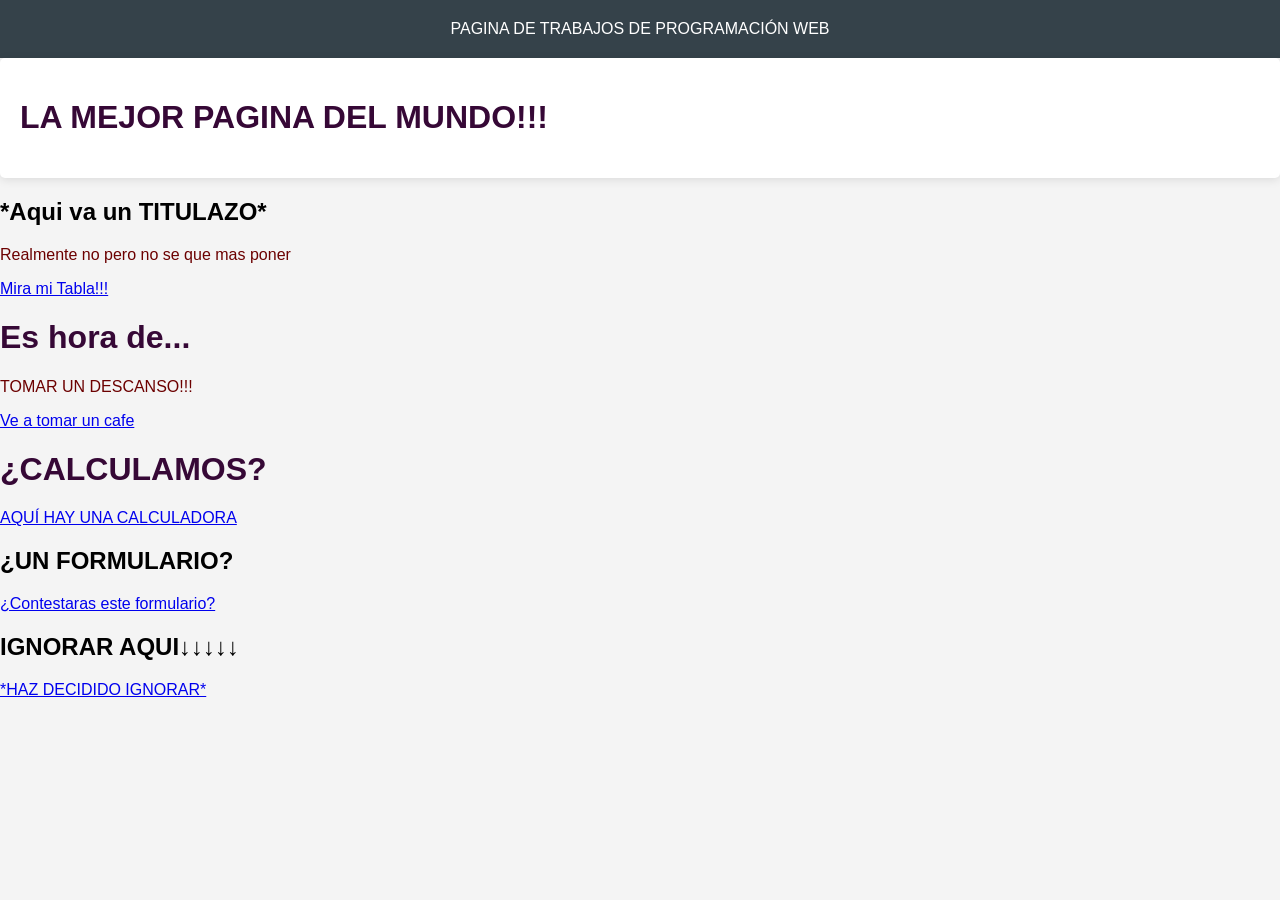
==== index.html @ 8e296209 "actualización de pagina" ====
<!DOCTYPE html>
<html lang="en">
<head>
    <meta charset="UTF-8">
    <meta name="viewport" content="width=device-width, initial-scale=1.0">
    <title>MYPAGE</title>
    <link rel="stylesheet" href="miStyleUn.css">
</head>
<body>
    <header>PAGINA DE TRABAJOS DE PROGRAMACIÓN WEB</header>
    <main>
        <h1>LA MEJOR PAGINA DEL MUNDO!!!</h1>
    </main>
    <div>
    <h2>*Aqui va un TITULAZO*</h2>
    <p>Realmente no pero no se que mas poner</p>
    <a href="un.html">Mira mi Tabla!!!</a>
</div>
<div>
    <h1>Es hora de...</h1>
    <p>TOMAR UN DESCANSO!!!</p>
    <a href="cafe.html">Ve a tomar un cafe</a>
</div>
<div>
    <h1>¿CALCULAMOS?</h1>
    <a href="pag3.html">AQUÍ HAY UNA CALCULADORA</a>
</div>
<div>
    <h2>¿UN FORMULARIO?</h2>
    <a href="formulario.html">¿Contestaras este formulario?</a>
</div>
<div>
    <h2>IGNORAR AQUI↓↓↓↓↓</h2>
    <a href="igno.html">*HAZ DECIDIDO IGNORAR*</a>
</div>
</body>
</html>
---- miStyleUn.css ----
body{
    font-family: Arial, sans-serif;
    background-color: #f4f4f4;
    margin: 0;
    padding: 0;
}

header {
    background: #35424a;
    color: #ffffff;
    padding: 20px 0;
    text-align: center;
}

main {
    padding: 20px;
    background: #ffffff;
    border-radius: 5px;
    box-shadow: 0 2px 10px rgba(0, 0, 0, 0.1);
}

h1{
    color: rgb(54, 8, 54);
}
p{
    color: rgb(108, 0, 0);
}
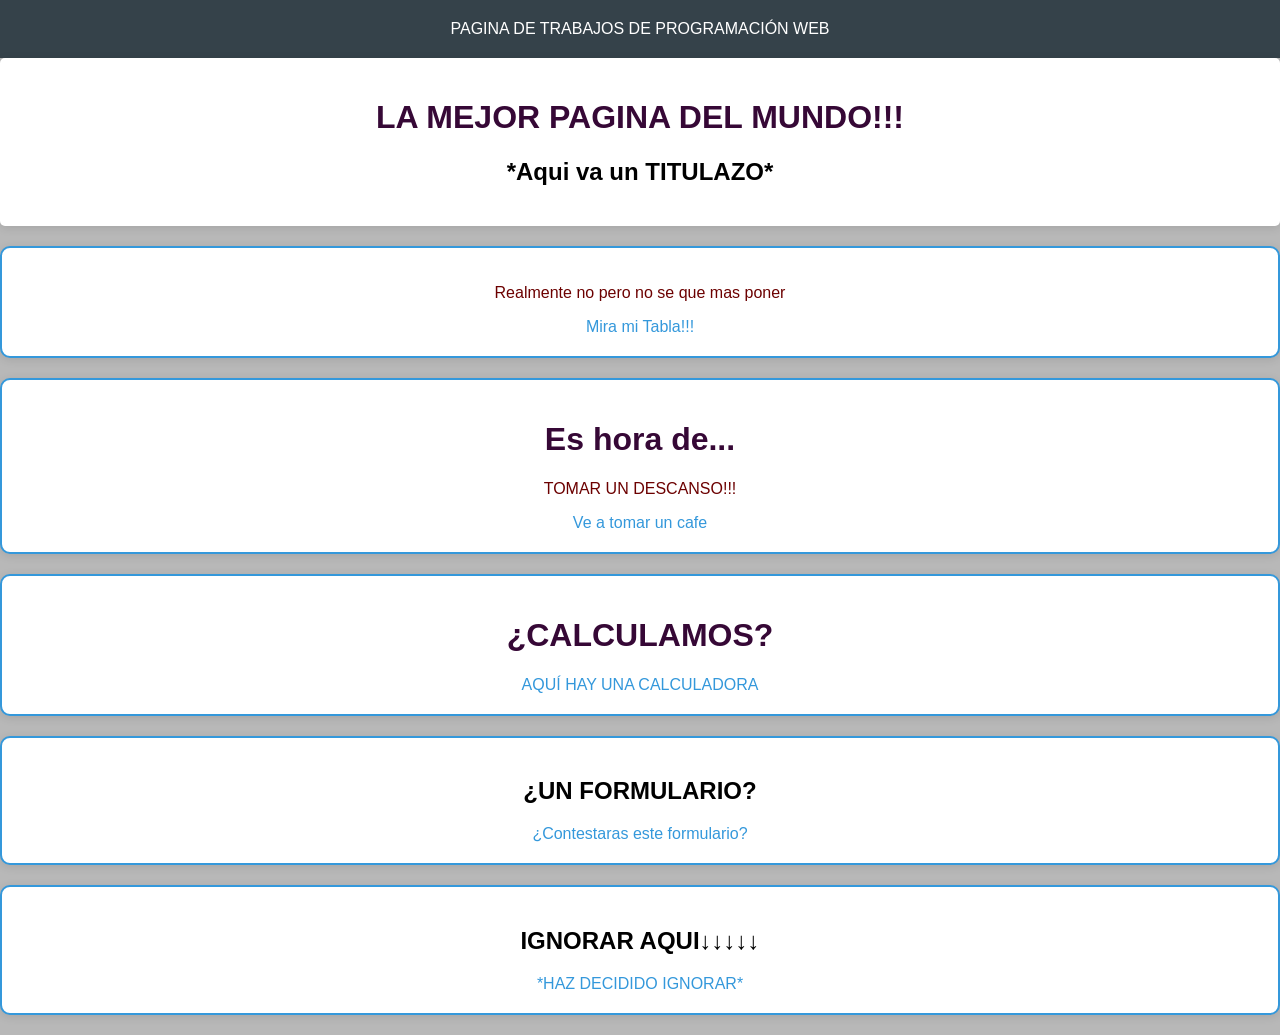
==== commit ce09ece0: "Actualizado de estilo y pagina" ====
--- a/index.html
+++ b/index.html
@@ -7,29 +7,29 @@
     <link rel="stylesheet" href="miStyleUn.css">
 </head>
 <body>
-    <header>PAGINA DE TRABAJOS DE PROGRAMACIÓN WEB</header>
-    <main>
-        <h1>LA MEJOR PAGINA DEL MUNDO!!!</h1>
-    </main>
-    <div>
+<header>PAGINA DE TRABAJOS DE PROGRAMACIÓN WEB</header>
+<main>
+    <h1>LA MEJOR PAGINA DEL MUNDO!!!</h1>
     <h2>*Aqui va un TITULAZO*</h2>
+</main>
+<div class="my-div">        
     <p>Realmente no pero no se que mas poner</p>
     <a href="un.html">Mira mi Tabla!!!</a>
 </div>
-<div>
+<div class="my-div">
     <h1>Es hora de...</h1>
     <p>TOMAR UN DESCANSO!!!</p>
     <a href="cafe.html">Ve a tomar un cafe</a>
 </div>
-<div>
+<div class="my-div">
     <h1>¿CALCULAMOS?</h1>
     <a href="pag3.html">AQUÍ HAY UNA CALCULADORA</a>
 </div>
-<div>
+<div class="my-div">
     <h2>¿UN FORMULARIO?</h2>
     <a href="formulario.html">¿Contestaras este formulario?</a>
 </div>
-<div>
+<div class="my-div">
     <h2>IGNORAR AQUI↓↓↓↓↓</h2>
     <a href="igno.html">*HAZ DECIDIDO IGNORAR*</a>
 </div>
--- a/miStyleUn.css
+++ b/miStyleUn.css
@@ -1,6 +1,6 @@
 body{
     font-family: Arial, sans-serif;
-    background-color: #f4f4f4;
+    background-color: #b8b8b8;
     margin: 0;
     padding: 0;
 }
@@ -17,11 +17,34 @@
     background: #ffffff;
     border-radius: 5px;
     box-shadow: 0 2px 10px rgba(0, 0, 0, 0.1);
+    text-align: center;
 }
-
+a {
+    color: #3498db;
+    text-decoration: none;
+}
 h1{
     color: rgb(54, 8, 54);
 }
 p{
     color: rgb(108, 0, 0);
-}+}
+div{
+    text-align: center;
+}
+.my-div {
+    background-color: #ffffff;
+    border: 2px solid #3498db;
+    border-radius: 10px;
+    padding: 20px;
+    margin: 20px 0;
+    box-shadow: 0 2px 10px rgba(0, 0, 0, 0.1);
+    transition: transform 0.3s ease;
+}
+
+.my-div:hover {
+    transform: scale(1.02);
+}
+img{
+    width: 200px;
+}
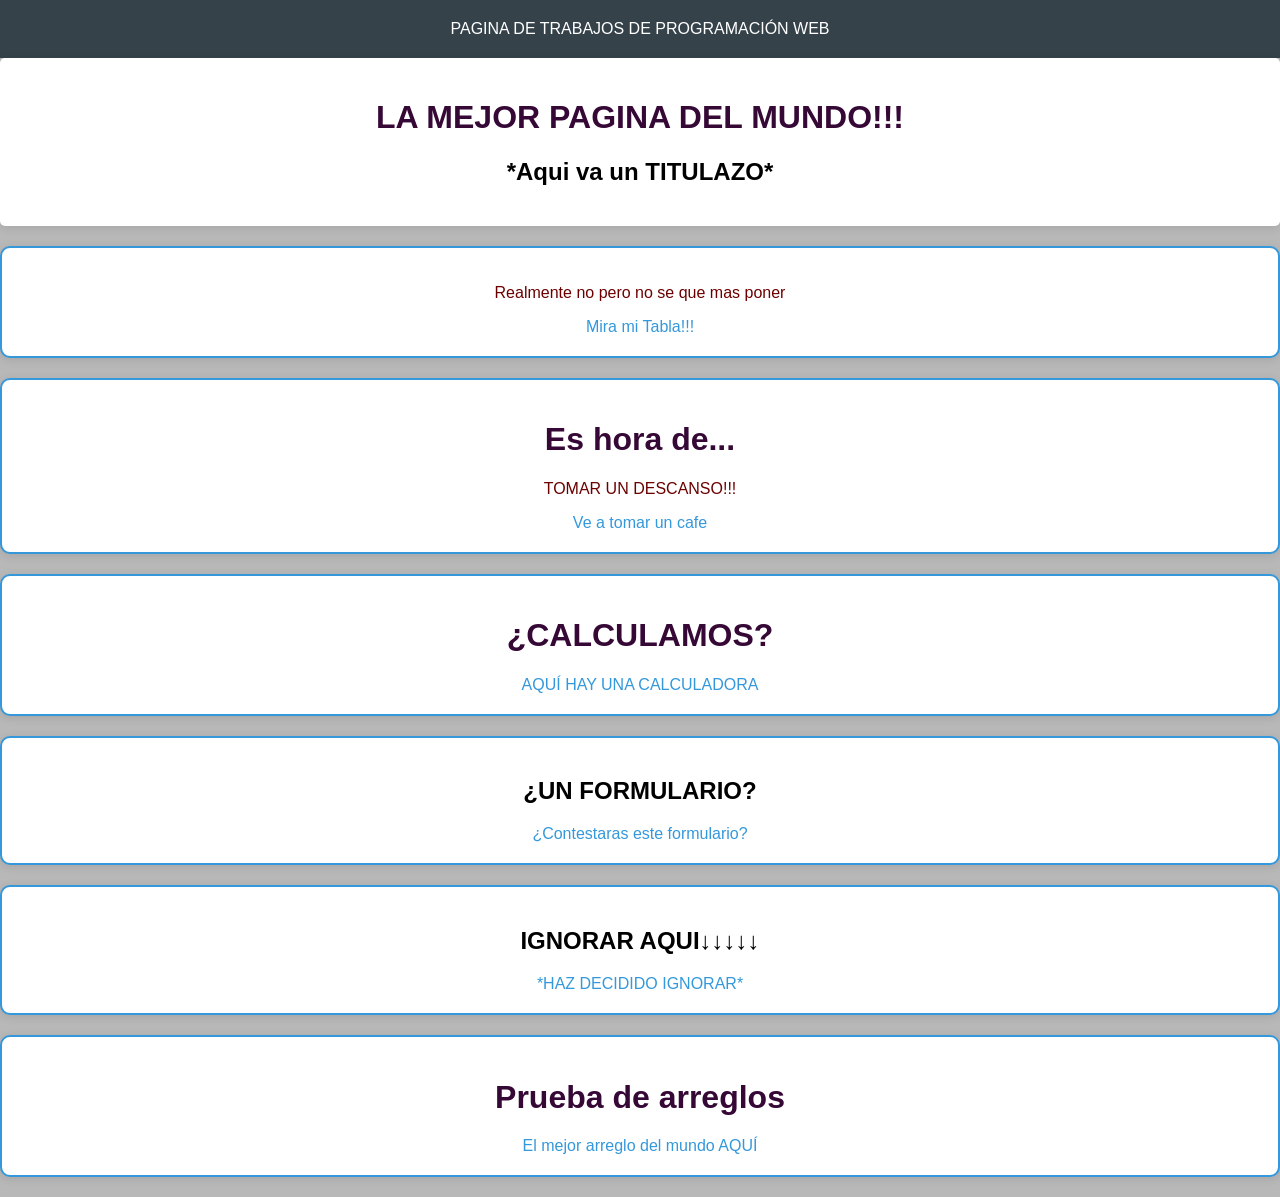
==== commit 0cae6f1c: "actualización de pagina" ====
--- a/index.html
+++ b/index.html
@@ -14,24 +14,28 @@
 </main>
 <div class="my-div">        
     <p>Realmente no pero no se que mas poner</p>
-    <a href="un.html">Mira mi Tabla!!!</a>
+    <a href="/html/un.html">Mira mi Tabla!!!</a>
 </div>
 <div class="my-div">
     <h1>Es hora de...</h1>
     <p>TOMAR UN DESCANSO!!!</p>
-    <a href="cafe.html">Ve a tomar un cafe</a>
+    <a href="/html/cafe.html">Ve a tomar un cafe</a>
 </div>
 <div class="my-div">
     <h1>¿CALCULAMOS?</h1>
-    <a href="pag3.html">AQUÍ HAY UNA CALCULADORA</a>
+    <a href="/html/pag3.html">AQUÍ HAY UNA CALCULADORA</a>
 </div>
 <div class="my-div">
     <h2>¿UN FORMULARIO?</h2>
-    <a href="formulario.html">¿Contestaras este formulario?</a>
+    <a href="/html/formulario.html">¿Contestaras este formulario?</a>
 </div>
 <div class="my-div">
     <h2>IGNORAR AQUI↓↓↓↓↓</h2>
-    <a href="igno.html">*HAZ DECIDIDO IGNORAR*</a>
+    <a href="/html/igno.html">*HAZ DECIDIDO IGNORAR*</a>
+</div>
+<div class="my-div">
+    <h1>Prueba de arreglos</h1>
+    <a href="/html/arreglos.html">El mejor arreglo del mundo AQUÍ</a>
 </div>
 </body>
 </html>
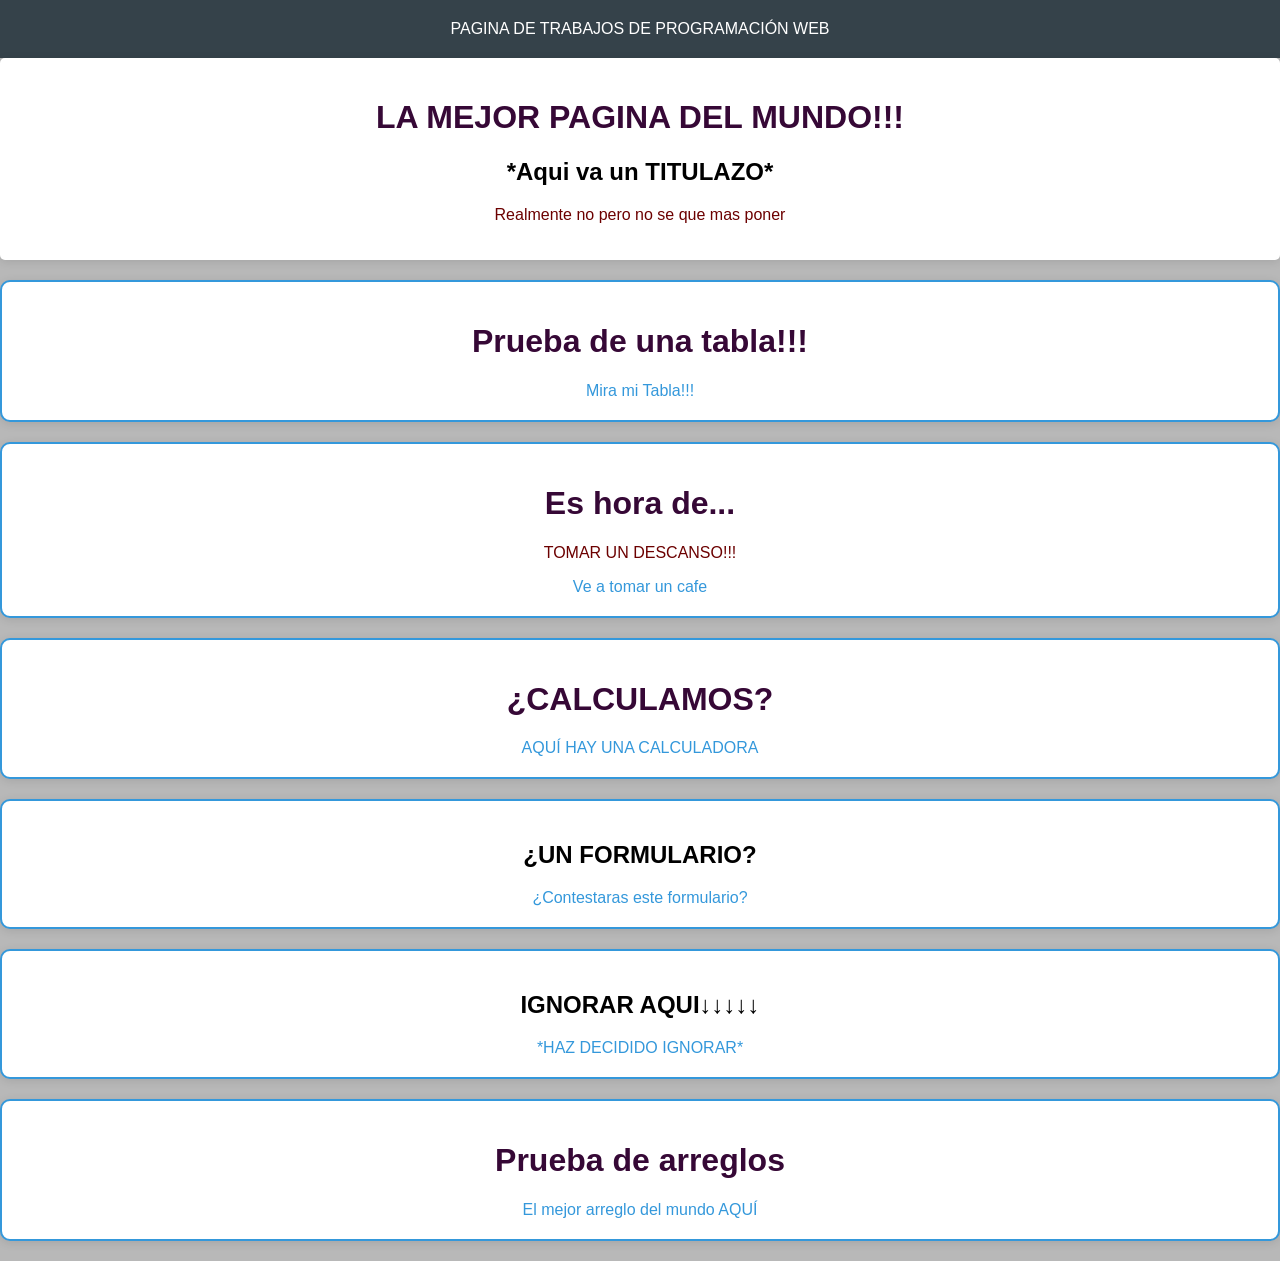
==== commit 5981a3ee: "Actualización de página" ====
--- a/index.html
+++ b/index.html
@@ -4,38 +4,39 @@
     <meta charset="UTF-8">
     <meta name="viewport" content="width=device-width, initial-scale=1.0">
     <title>MYPAGE</title>
-    <link rel="stylesheet" href="miStyleUn.css">
+    <link rel="stylesheet" href="css/miStyleUn.css">
 </head>
 <body>
 <header>PAGINA DE TRABAJOS DE PROGRAMACIÓN WEB</header>
 <main>
     <h1>LA MEJOR PAGINA DEL MUNDO!!!</h1>
     <h2>*Aqui va un TITULAZO*</h2>
+    <p>Realmente no pero no se que mas poner</p>
 </main>
-<div class="my-div">        
-    <p>Realmente no pero no se que mas poner</p>
-    <a href="/html/un.html">Mira mi Tabla!!!</a>
+<div class="my-div">
+    <h1>Prueba de una tabla!!!</h1>
+    <a href="html/un.html">Mira mi Tabla!!!</a>
 </div>
 <div class="my-div">
     <h1>Es hora de...</h1>
     <p>TOMAR UN DESCANSO!!!</p>
-    <a href="/html/cafe.html">Ve a tomar un cafe</a>
+    <a href="html/cafe.html">Ve a tomar un cafe</a>
 </div>
 <div class="my-div">
     <h1>¿CALCULAMOS?</h1>
-    <a href="/html/pag3.html">AQUÍ HAY UNA CALCULADORA</a>
+    <a href="html/pag3.html">AQUÍ HAY UNA CALCULADORA</a>
 </div>
 <div class="my-div">
     <h2>¿UN FORMULARIO?</h2>
-    <a href="/html/formulario.html">¿Contestaras este formulario?</a>
+    <a href="html/formulario.html">¿Contestaras este formulario?</a>
 </div>
 <div class="my-div">
     <h2>IGNORAR AQUI↓↓↓↓↓</h2>
-    <a href="/html/igno.html">*HAZ DECIDIDO IGNORAR*</a>
+    <a href="html/igno.html">*HAZ DECIDIDO IGNORAR*</a>
 </div>
 <div class="my-div">
     <h1>Prueba de arreglos</h1>
-    <a href="/html/arreglos.html">El mejor arreglo del mundo AQUÍ</a>
+    <a href="html/arreglos.html">El mejor arreglo del mundo AQUÍ</a>
 </div>
 </body>
 </html>
--- a/css/miStyleUn.css
+++ b/css/miStyleUn.css
@@ -0,0 +1,50 @@
+body{
+    font-family: Arial, sans-serif;
+    background-color: #b8b8b8;
+    margin: 0;
+    padding: 0;
+}
+
+header {
+    background: #35424a;
+    color: #ffffff;
+    padding: 20px 0;
+    text-align: center;
+}
+
+main {
+    padding: 20px;
+    background: #ffffff;
+    border-radius: 5px;
+    box-shadow: 0 2px 10px rgba(0, 0, 0, 0.1);
+    text-align: center;
+}
+a {
+    color: #3498db;
+    text-decoration: none;
+}
+h1{
+    color: rgb(54, 8, 54);
+}
+p{
+    color: rgb(108, 0, 0);
+}
+div{
+    text-align: center;
+}
+.my-div {
+    background-color: #ffffff;
+    border: 2px solid #3498db;
+    border-radius: 10px;
+    padding: 20px;
+    margin: 20px 0;
+    box-shadow: 0 2px 10px rgba(0, 0, 0, 0.1);
+    transition: transform 0.3s ease;
+}
+
+.my-div:hover {
+    transform: scale(1.02);
+}
+img{
+    width: 200px;
+}
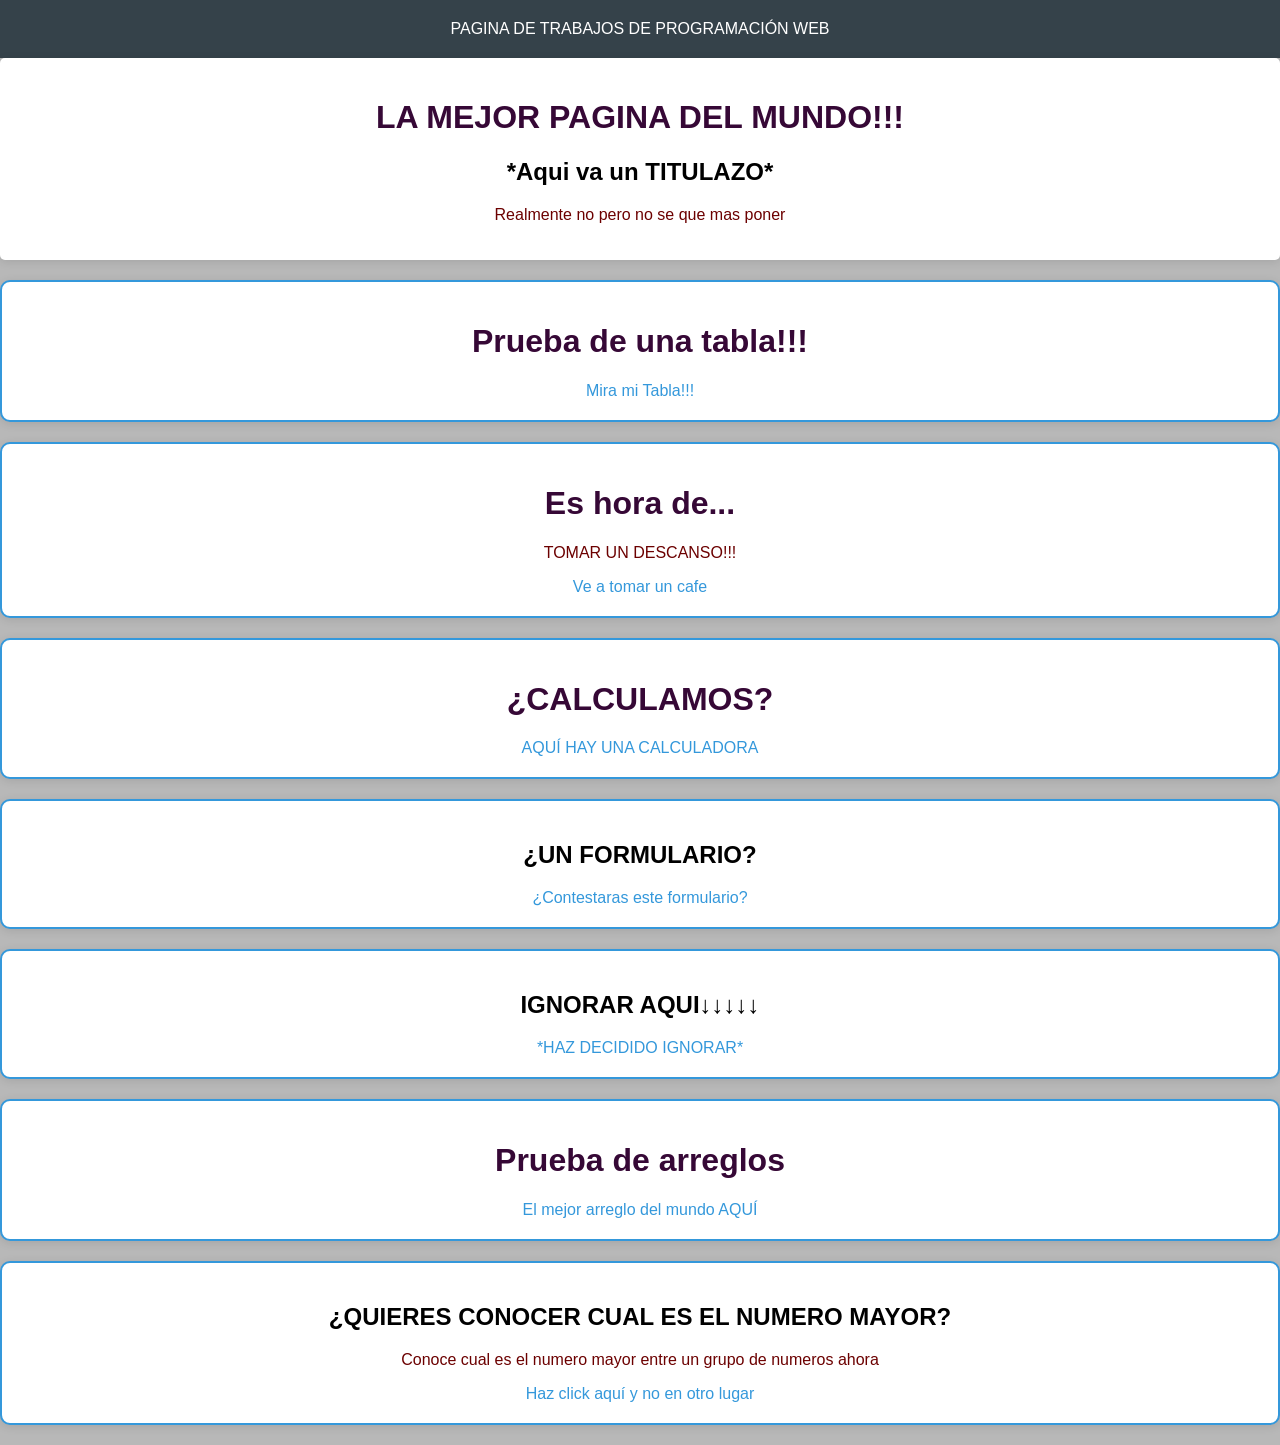
==== commit a9b62b54: "actualizacion de index" ====
--- a/index.html
+++ b/index.html
@@ -38,5 +38,10 @@
     <h1>Prueba de arreglos</h1>
     <a href="html/arreglos.html">El mejor arreglo del mundo AQUÍ</a>
 </div>
+<div class="my-div">
+    <h2>¿QUIERES CONOCER CUAL ES EL NUMERO MAYOR?</h2>
+    <p>Conoce cual es el numero mayor entre un grupo de numeros ahora</p>
+    <a href="html/pagina1.html">Haz click aquí y no en otro lugar</a>
+</div>
 </body>
 </html>
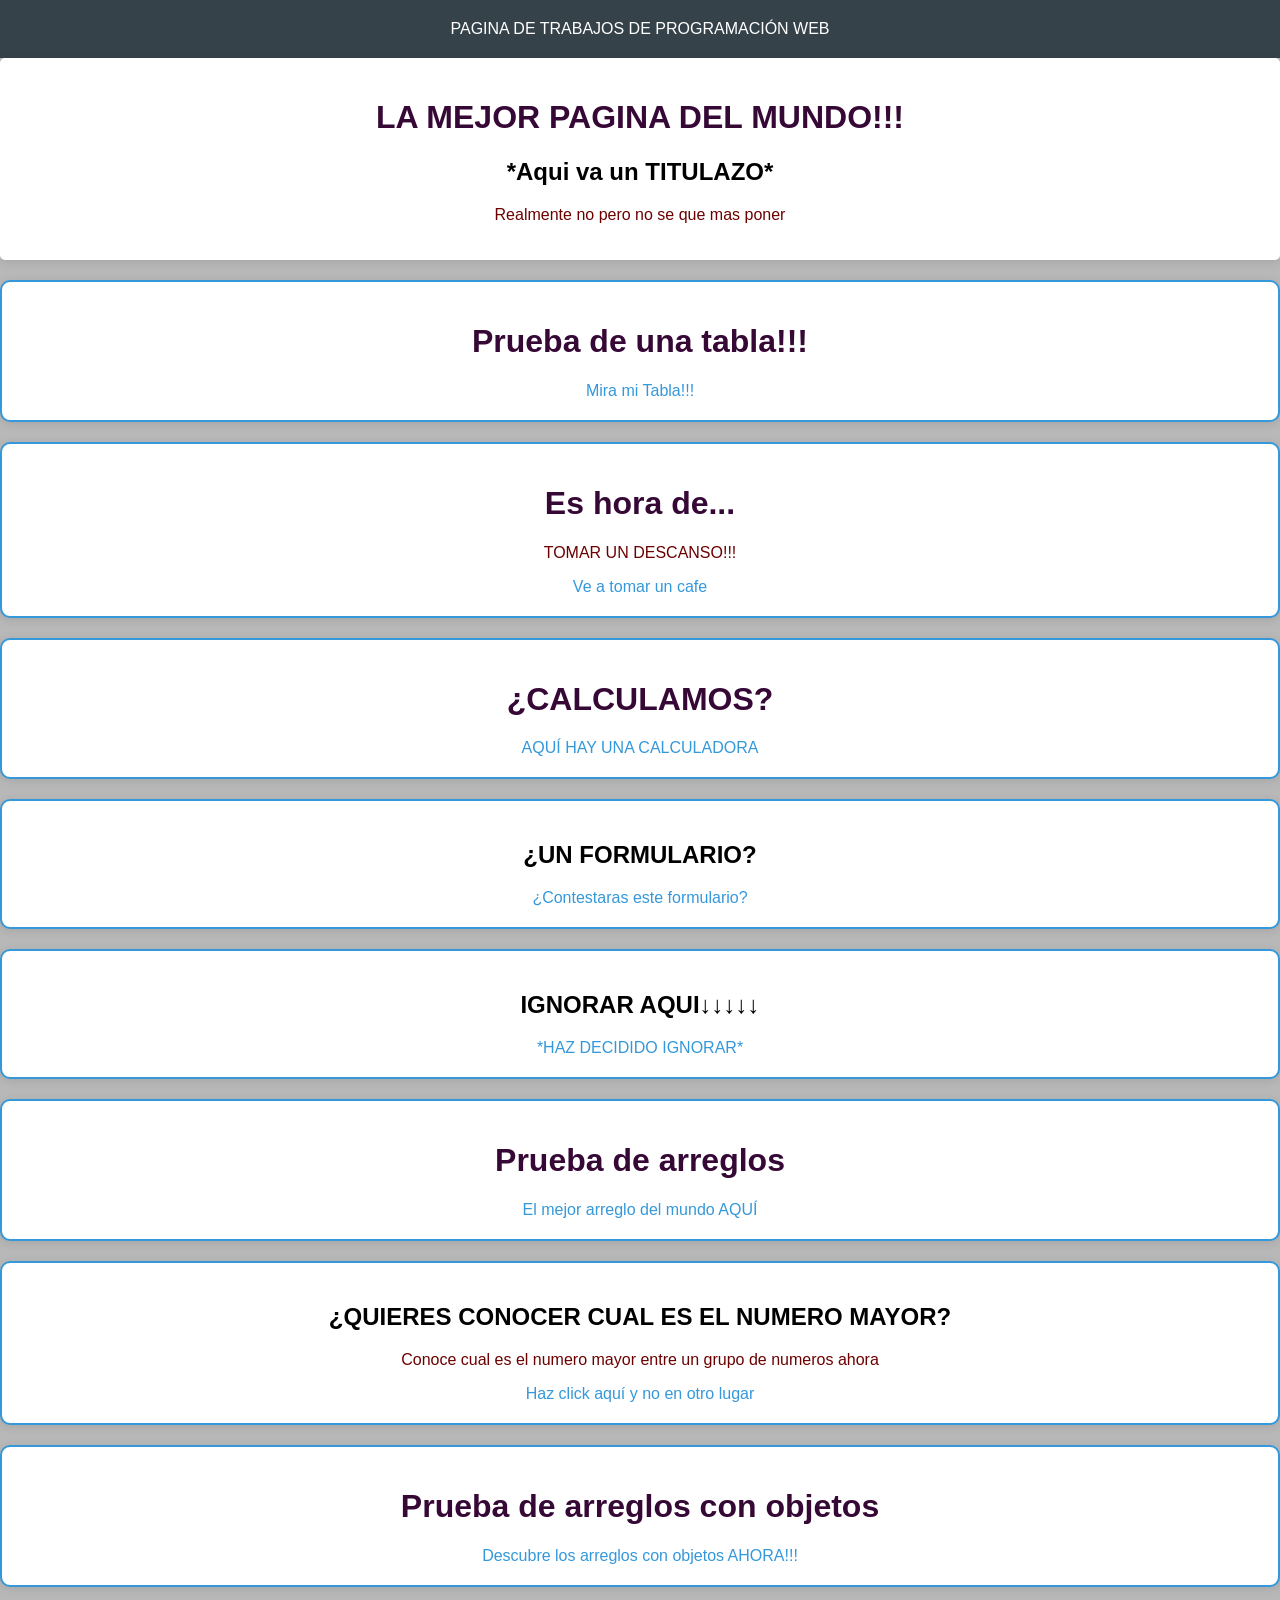
==== commit 49cdc174: "actualizacion" ====
--- a/index.html
+++ b/index.html
@@ -43,5 +43,9 @@
     <p>Conoce cual es el numero mayor entre un grupo de numeros ahora</p>
     <a href="html/pagina1.html">Haz click aquí y no en otro lugar</a>
 </div>
+<div class="my-div">
+    <h1>Prueba de arreglos con objetos</h1>
+    <a href="html/pagina1_1.html">Descubre los arreglos con objetos AHORA!!!</a>
+</div>
 </body>
 </html>
